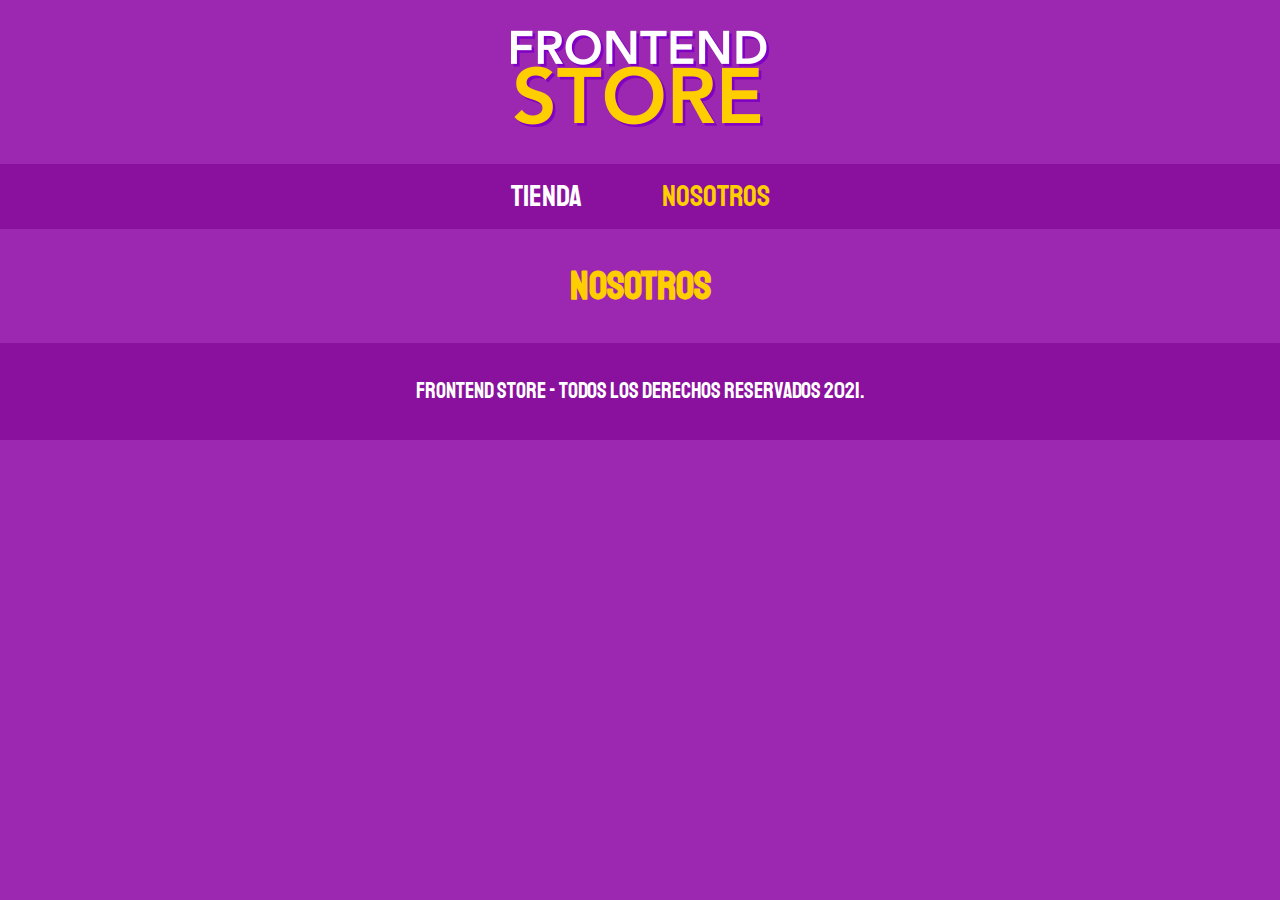
==== nosotros.html @ 28d063e6 "HTML Producto y cuerpo de todos los html" ====
<!DOCTYPE html>
<html lang="en">
  <head>
    <meta charset="UTF-8" />
    <meta http-equiv="X-UA-Compatible" content="IE=edge" />
    <meta name="viewport" content="width=device-width, initial-scale=1.0" />
    <link rel="stylesheet" href="css/normalize.css" />
    <link rel="preconnect" href="https://fonts.googleapis.com" />
    <link rel="preconnect" href="https://fonts.gstatic.com" crossorigin />
    <link rel="preconnect" href="https://fonts.googleapis.com" />
    <link rel="preconnect" href="https://fonts.gstatic.com" crossorigin />
    <link
      href="https://fonts.googleapis.com/css2?family=Staatliches&display=swap"
      rel="stylesheet"
    />
    <link rel="stylesheet" href="css/style.css" />
    <title>FrontEnd Store</title>
  </head>
  <body>
    <header class="header">
      <a href="index.html">
        <img class="header__logo" src="img/logo.png" alt="Logotipo" />
      </a>
    </header>
    <nav class="navegacion">
      <a class="navegacion__enlace " href="index.html"
        >Tienda</a
      >
      <a class="navegacion__enlace navegacion__enlace--activo" href="nosotros.html">Nosotros</a>
    </nav>
    <h1>
        Nosotros
    </h1>
    <footer class="footer">
      <p class="footer__texto">
        FrontEnd Store - Todos los derechos Reservados 2021.
      </p>
    </footer>
  </body>
</html>
---- css/style.css ----
:root {
  --primario: #9c27b0;
  --primarioObscuro: #89119d;
  --secundario: #ffce00;
  --secundarioObscuro: rgb(233, 287, 2);
  --blanco: #fff;
  --negro: #000;
  --fuentePrincipal: "Staatliches", cursive;
}

/* Globales */

html {
  box-sizing: border-box;
  font-size: 62.5%; /*Permite conversion de px a rem*/
}
*,
*:before,
*:after {
  box-sizing: inherit;
}

body {
  background-color: var(--primario);
  font-size: 1.6rem;
  line-height: 1.5;
}

p {
  font-size: 1.8rem;
  font-family: Arial, Helvetica, sans-serif;
  color: var(--blanco);
}
a {
  text-decoration: none;
}
img {
  max-width: 100%;
}
.contenedor {
  max-width: 120rem;
  margin: 0 auto;
}
h1,
h2,
h3 {
  text-align: center;
  color: var(--secundario);
  font-family: var(--fuentePrincipal);
}
h1 {
  font-size: 4rem;
}
h2 {
  font-size: 3.2rem;
}
h3 {
  font-size: 2.4rem;
}

/* Header */
.header {
  display: flex;
  justify-content: center;
}
.header__logo {
  margin: 3rem 0;
}

/* Footer */
.footer {
  background-color: var(--primarioObscuro);
  padding: 1rem 0;
  margin-top: 2rem;
}
.footer__texto {
  text-align: center;
  font-family: var(--fuentePrincipal);
  font-size: 2.2rem;
}

/* Navegacion */
.navegacion {
  background-color: var(--primarioObscuro);
  padding: 1rem 0;
  display: flex;
  justify-content: center;
  gap: 6rem; /*Manera nueva pero no muy soportado*/
}
.navegacion__enlace {
  font-family: var(--fuentePrincipal);
  color: var(--blanco);
  font-size: 3rem;
  margin-right: 2rem;
}
.navegacion__enlace:last-of-type {
  margin-right: 0;
}
.navegacion__enlace--activo,
.navegacion__enlace:hover {
  color: var(--secundario);
}
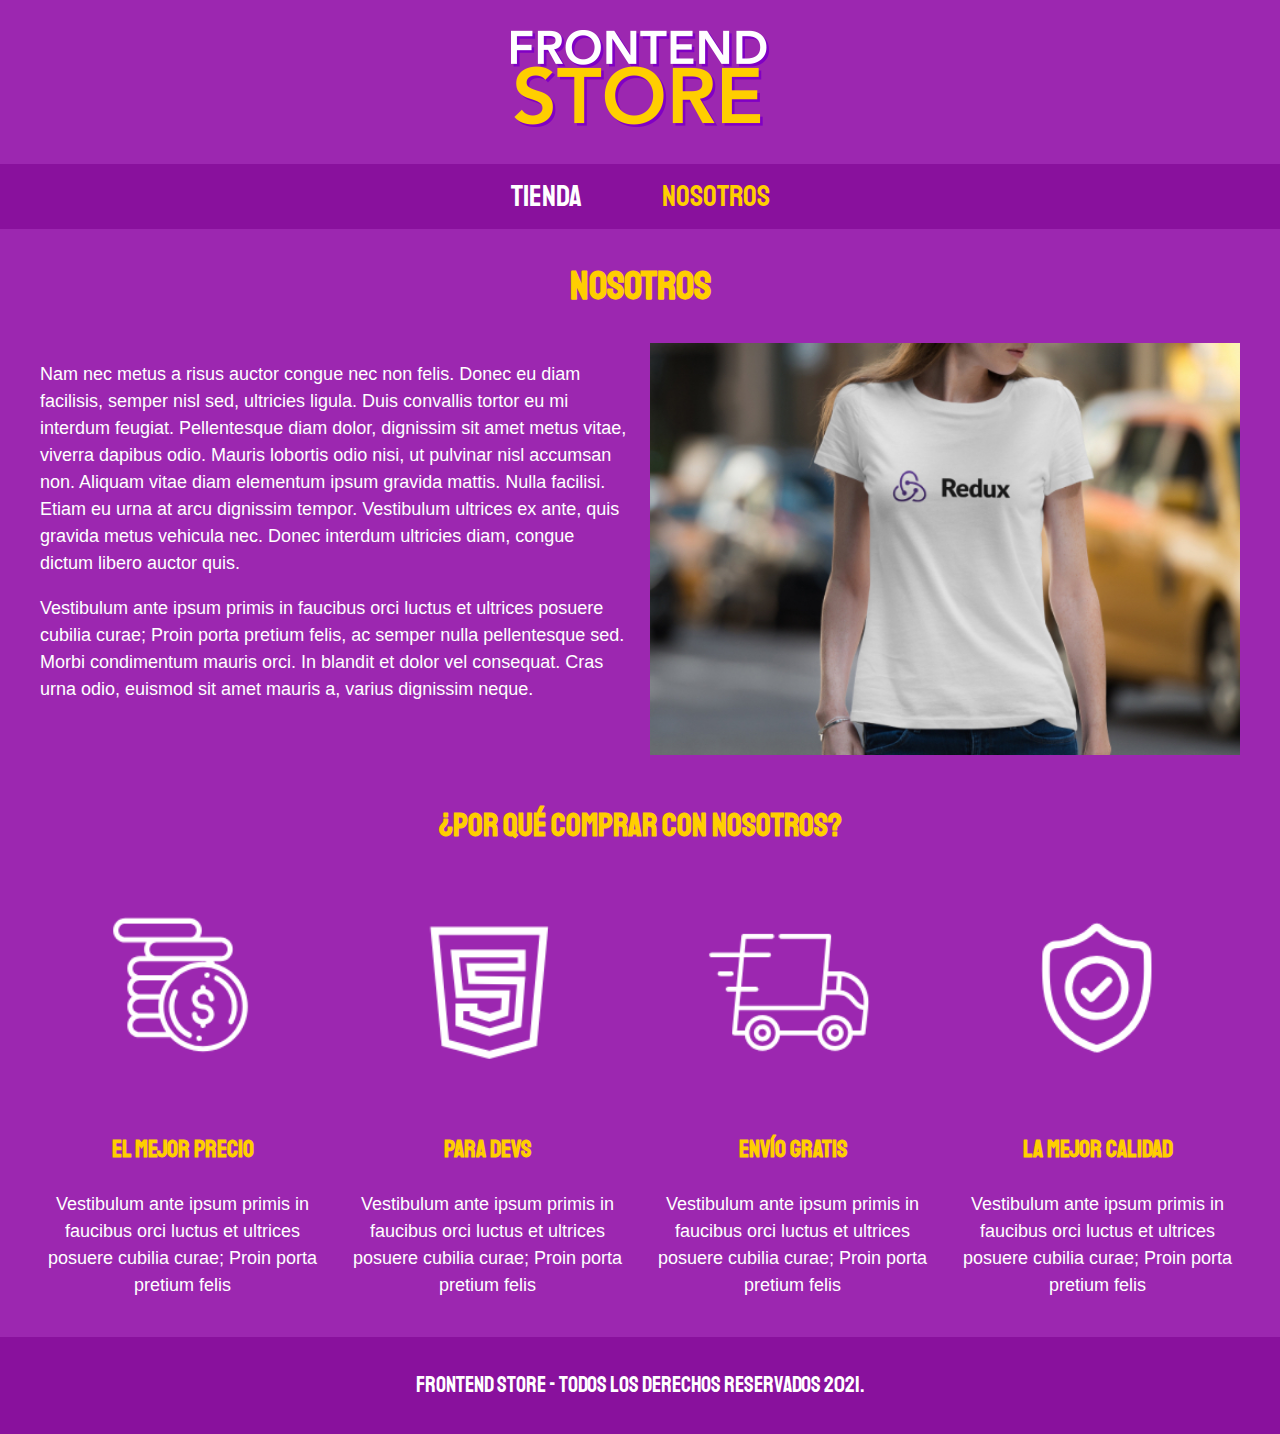
==== commit bcf46b5b: "Página de nosotros" ====
--- a/nosotros.html
+++ b/nosotros.html
@@ -23,18 +23,100 @@
       </a>
     </header>
     <nav class="navegacion">
-      <a class="navegacion__enlace " href="index.html"
-        >Tienda</a
+      <a class="navegacion__enlace" href="index.html">Tienda</a>
+      <a
+        class="navegacion__enlace navegacion__enlace--activo"
+        href="nosotros.html"
+        >Nosotros</a
       >
-      <a class="navegacion__enlace navegacion__enlace--activo" href="nosotros.html">Nosotros</a>
     </nav>
-    <h1>
-        Nosotros
-    </h1>
+    <main class="contenedor">
+      <h1>Nosotros</h1>
+      <div class="nosotros">
+        <div class="nosotros__contenido">
+          <p>
+            Nam nec metus a risus auctor congue nec non felis. Donec eu diam
+            facilisis, semper nisl sed, ultricies ligula. Duis convallis tortor
+            eu mi interdum feugiat. Pellentesque diam dolor, dignissim sit amet
+            metus vitae, viverra dapibus odio. Mauris lobortis odio nisi, ut
+            pulvinar nisl accumsan non. Aliquam vitae diam elementum ipsum
+            gravida mattis. Nulla facilisi. Etiam eu urna at arcu dignissim
+            tempor. Vestibulum ultrices ex ante, quis gravida metus vehicula
+            nec. Donec interdum ultricies diam, congue dictum libero auctor
+            quis.
+          </p>
+          <p>
+            Vestibulum ante ipsum primis in faucibus orci luctus et ultrices
+            posuere cubilia curae; Proin porta pretium felis, ac semper nulla
+            pellentesque sed. Morbi condimentum mauris orci. In blandit et dolor
+            vel consequat. Cras urna odio, euismod sit amet mauris a, varius
+            dignissim neque.
+          </p>
+        </div>
+        <img
+          class="nosotros__imagen"
+          src="img/nosotros.jpg"
+          alt="Nosotros imagen"
+        />
+      </div>
+    </main>
+    <section class="contenedor">
+      <h2>¿Por qué comprar con nosotros?</h2>
+      <div class="bloques">
+        <div class="bloque">
+          <img
+            class="bloque__imagen"
+            src="img/icono_1.png"
+            alt="porque comprar"
+          />
+          <h3 class="bloque__titulo">El mejor precio</h3>
+          <p class="bloque__descripcion">
+            Vestibulum ante ipsum primis in faucibus orci luctus et ultrices
+            posuere cubilia curae; Proin porta pretium felis
+          </p>
+        </div> <!--bloque-->
+        <div class="bloque">
+          <img
+            class="bloque__imagen"
+            src="img/icono_2.png"
+            alt="para devs"
+          />
+          <h3 class="bloque__titulo">Para Devs</h3>
+          <p class="bloque__descripcion">
+            Vestibulum ante ipsum primis in faucibus orci luctus et ultrices
+            posuere cubilia curae; Proin porta pretium felis
+          </p>
+        </div> <!--bloque-->
+        <div class="bloque">
+          <img
+            class="bloque__imagen"
+            src="img/icono_3.png"
+            alt="envio gratis"
+          />
+          <h3 class="bloque__titulo">Envío Gratis</h3>
+          <p class="bloque__descripcion">
+            Vestibulum ante ipsum primis in faucibus orci luctus et ultrices
+            posuere cubilia curae; Proin porta pretium felis
+          </p>
+        </div> <!--bloque-->
+        <div class="bloque">
+          <img
+            class="bloque__imagen"
+            src="img/icono_4.png"
+            alt="mejor calidad"
+          />
+          <h3 class="bloque__titulo">La Mejor Calidad</h3>
+          <p class="bloque__descripcion">
+            Vestibulum ante ipsum primis in faucibus orci luctus et ultrices
+            posuere cubilia curae; Proin porta pretium felis
+          </p>
+        </div> <!--bloque-->
+      </div> <!--bloques-->
+    </section>
     <footer class="footer">
       <p class="footer__texto">
         FrontEnd Store - Todos los derechos Reservados 2021.
       </p>
     </footer>
   </body>
-</html>+</html>
--- a/css/style.css
+++ b/css/style.css
@@ -100,3 +100,110 @@
 .navegacion__enlace:hover {
   color: var(--secundario);
 }
+
+/* Grid */
+.grid {
+  display: grid;
+  grid-template-columns: repeat(2, 1fr);
+  gap: 2rem;
+}
+@media (min-width: 768px) {
+  .grid {
+    grid-template-columns: repeat(3, 1fr);
+  }
+}
+
+/* Producto */
+
+.producto {
+  background-color: var(--primarioObscuro);
+  padding: 1rem;
+}
+.producto__imagen {
+  width: 100%;
+}
+.producto__nombre {
+  font-size: 4rem;
+}
+.producto__precio {
+  font-size: 2.8rem;
+  color: var(--secundario);
+}
+.producto__nombre,
+.producto__precio {
+  font-family: var(--fuentePrincipal);
+  margin: 1rem 0;
+  text-align: center;
+  line-height: 1.2;
+}
+
+/* Grafico */
+.grafico {
+  min-height: 30rem;
+  background-repeat: no-repeat;
+  background-size: cover;
+  grid-column: 1/3;
+}
+.grafico--camisa {
+  grid-row: 2/3;
+  background-image: url(../img/grafico1.jpg);
+  width: 100%;
+}
+.grafico--node {
+  background-image: url(../img/grafico2.jpg);
+  grid-row: 8/9;
+}
+@media (min-width: 768px) {
+  .grafico--node {
+    grid-row: 5/6;
+    grid-column: 2/4;
+  }
+}
+
+/* Nosotros */
+.nosotros{
+  display: grid;
+  grid-template-rows: repeat(2, auto);
+}
+.nosotros__contenido {
+  grid-column: 1/2;
+  grid-row: 2/3;
+}
+.nosotros__imagen {
+    grid-column: 1/2;
+    grid-row: 1/2;
+    width: 100%;
+  }
+@media (min-width: 768px) {
+  .nosotros {
+  grid-template-columns: repeat(2, 1fr);
+  gap: 2rem;
+}
+  .nosotros__imagen {
+    grid-column: 2/3;
+  }
+  .nosotros__contenido {
+  grid-column: 1/2;
+  grid-row: 1/2;
+}
+} 
+
+/* Bloques */
+.bloques {
+  display: grid;
+  grid-template-columns: repeat(2, 1fr);
+  column-gap: 2rem;
+}
+
+@media (min-width: 768px){ 
+  .bloques {
+  grid-template-columns: repeat(4, 1fr);
+}
+}
+
+.bloque__imagen {
+  width: 100%;
+}
+.bloque__descripcion {
+  text-align: center;
+}
